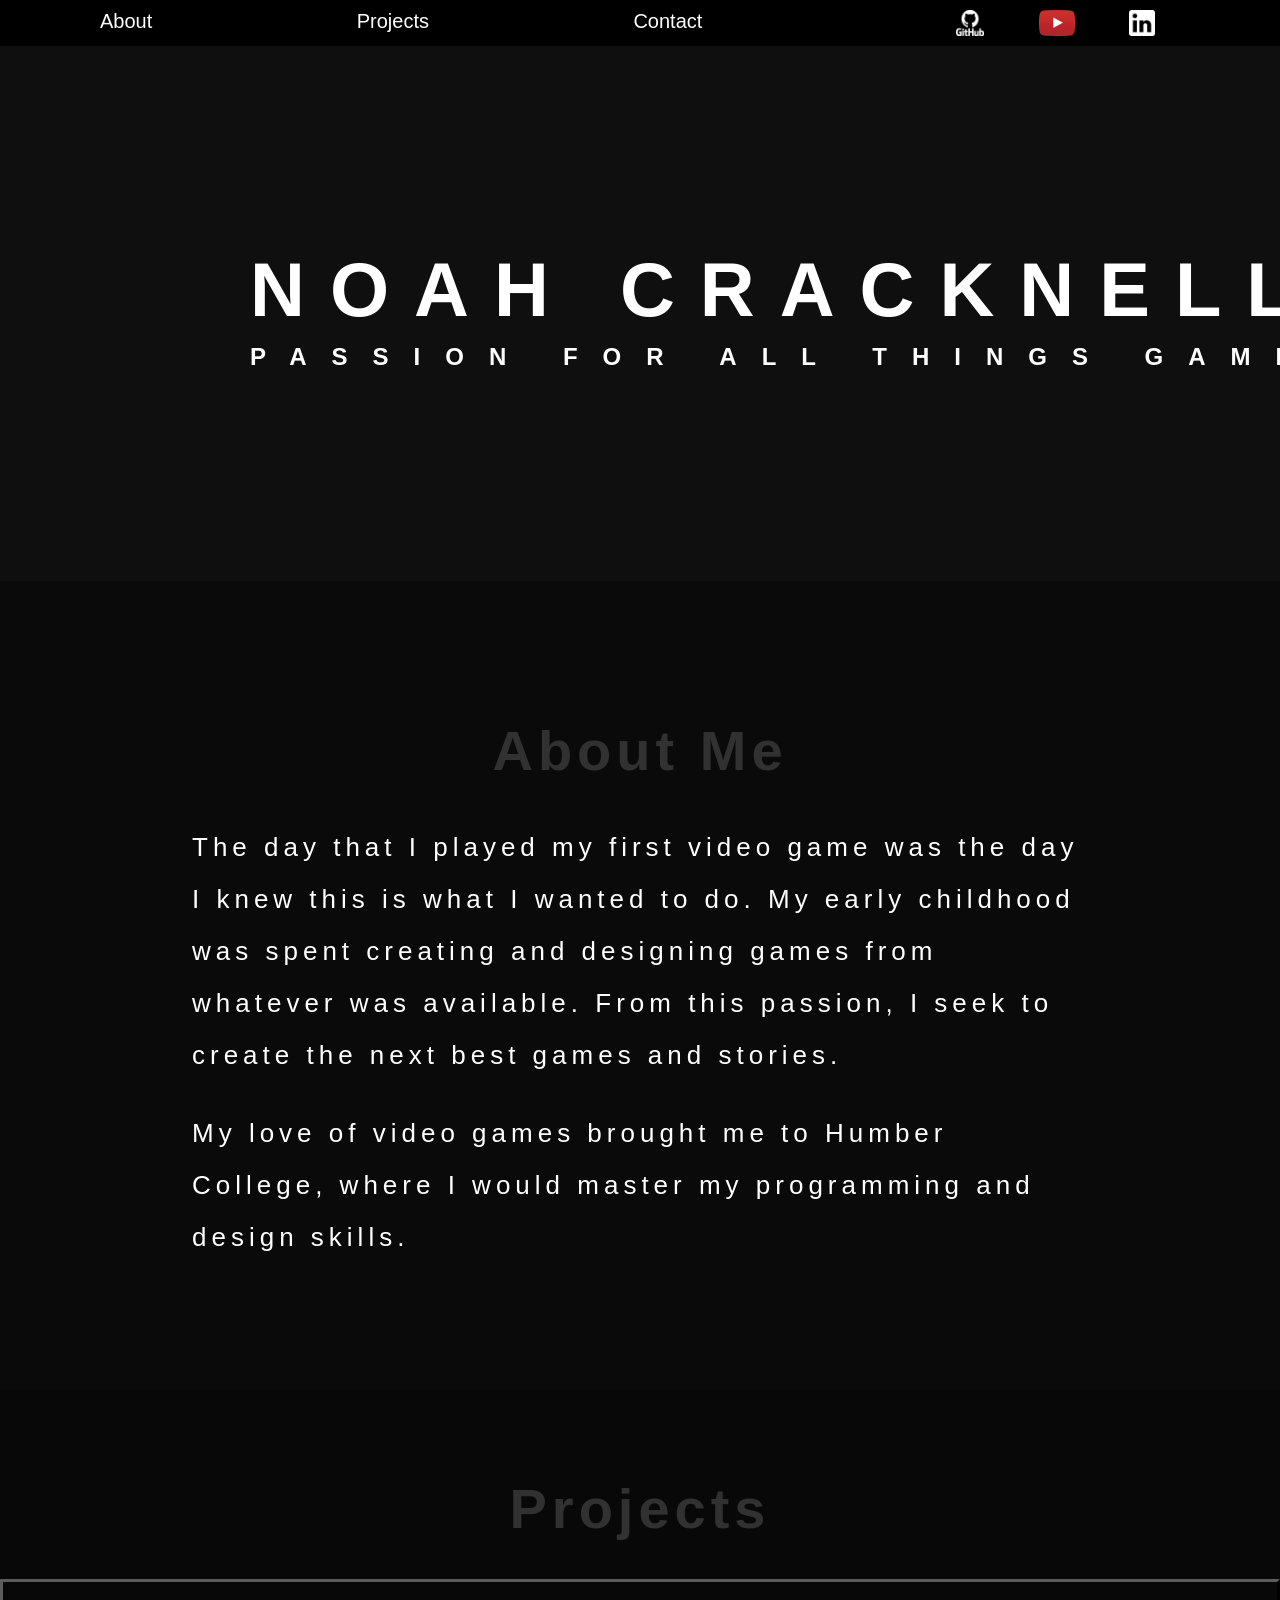
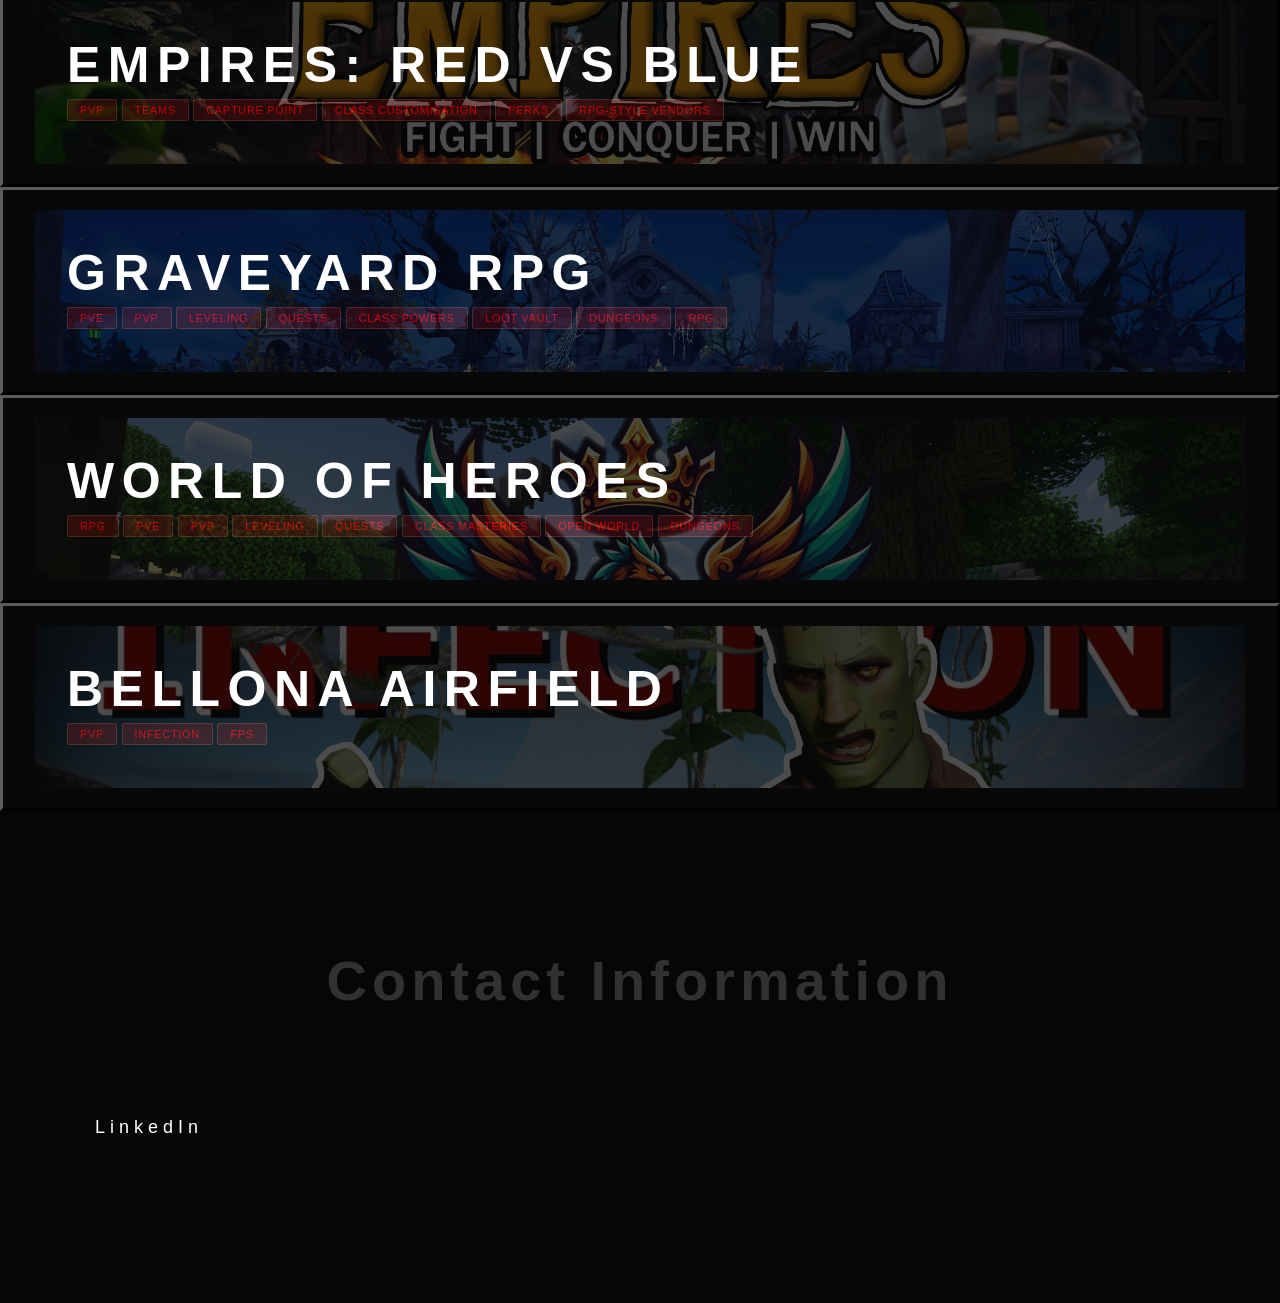
==== home.html @ 816b0b97 "Added projects list" ====
<!-- Developed by Noah Cracknell -->
<!DOCTYPE html>
<html lang="en">
<head>
    <meta charset="UTF-8">
    <meta name="viewport" content="width=device-width, initial-scale=1.0">

    <link rel="stylesheet" type="text/css" href="CSS/portfoliostyle.css">

    <title>Noah Cracknell</title>
</head>

<body>

    <script src="JavaScript/projectDropdown.js"></script>

    <div class="background">
        <!-- <div class="titleContent">

            <h1 id="name">Noah Cracknell</h1> -->

            <!-- <a href="https://github.com/Warkingi"></a> -->
            <!-- <div id="titleLinks"> -->
                <!-- <img src="Media/Images/githublogo.png" id="link"> -->
            <!-- </div>
        </div> -->
        <div class="navigationContent">
            <div id="internalLinks">
                <a href="#about">About</a>
                <a href="#projects">Projects</a>
                <a href="#contact">Contact</a>
            </div>
            <div id="externalLinks">
                <a href="https://github.com/Warkingi"><img src="Media/Images/github_logo.png"></a>
                <a href="https://www.youtube.com/@wark5133"><img src="Media/Images/youtube_logo.png"></a>
                <a href="https://github.com/Warkingi"><img src="Media/Images/linkedin_logo.png"></a>
            </div>
        </div>
        <div class="introContent">
            <div class="introContentWrapper">
                <h1 id="title">Noah Cracknell</h1>
                <h1 id="subtitle">Passion for all things Gaming</h1>
            </div>
            <video autoplay muted loop id="introVideo">
                <source src="Media/Videos/Wark Sizzle Trailer.mp4" type="video/mp4">
            </video>
            <!-- <img src="Media/Images/portrait.png" id="portrait"> -->
        </div>
        <div class="biographyContent">
            <h1 class="sectionTitle">About Me</h1>
            <div id="content-wrapper">
                <p>
                    The day that I played my first video game was the day I knew this is what I wanted to do. 
                    My early childhood was spent creating and designing games from whatever was available. 
                    From this passion, I seek to create the next best games and stories.
                </p>
                <p>
                    My love of video games brought me to Humber College, where I would master my programming and design skills.
                </p>
            </div>
        </div>
        <div class="projectsContent">
            <h1 class="sectionTitle">Projects</h1>
            <!-- ══════════════ EMPIRES RED VS BLUE ══════════════ -->
            <article class="projectEntry" aria-expanded="false">
                <div class="projectEntryHeader">
                    <img class="projectEntryHeaderImage" src="Media/Images/Empires/EmpiresBackground.png">
                    <div class="projectTitleDiv">
                        <h2 class="projectTitle">Empires: Red vs Blue</h2>
                        <div>
                            <span class="projectTag">PvP</span>
                            <span class="projectTag">Teams</span>
                            <span class="projectTag">Capture Point</span>
                            <span class="projectTag">Class Customisation</span>
                            <span class="projectTag">Perks</span>
                            <span class="projectTag">RPG-Style Vendors</span>
                        </div>
                        <br>
                        <!-- <p>Two empires battle for control over the grove.</p> -->
                    </div>
                </div>

                <div class="projectEntryContent">
                    <div class="projectContentHider">
                        <div class="projectContentGrid">
                            <div class="projectContentDetailsSection">
                                <div>
                                    <p class="projectContentDetails">
                                        Developed during the early days of Fortnite Creative 2.0, Empires: Red vs Blue was my most prized UEFN project.
                                        Originally Empires was developed under the name of Twilight Hollow and featured 4 players independently fighting for control
                                        over the grove. However, adapting the the UEFN Ecosystem was nessecary and Twilight Hollow's gameplay had it's issues.
                                        Listening to feedback and getting the chance to engage with players personally, I developed a new streamlined 2.0 update
                                        and renamed the project to Empires.
                                    </p>
                                    <h3 class="projectFeatureTitle">Features</h3>
                                    <ul class="projectFeatureList">
                                        <li>Fully customisable player loadouts.</li>
                                        <li>Unique perks for individual gameplay.</li>
                                        <li>Large detailed map with 7 PoIs.</li>
                                        <li>Warfare on an epic scale.</li>
                                    </ul>
                                </div>
                                <iframe width="560" height="315" src="https://www.youtube.com/embed/C8EANWtNiQw" title="YouTube video player" frameborder="0" allow="accelerometer; autoplay; clipboard-write; encrypted-media; gyroscope; picture-in-picture; web-share" referrerpolicy="strict-origin-when-cross-origin" allowfullscreen></iframe>
                            </div>
                            <div>
                                <img src="Media/Images/Empires/Empires01.png" class="projectContentImage"/>
                                <img src="Media/Images/Empires/Empires02.png" class="projectContentImage"/>
                                <img src="Media/Images/Empires/Empires03.png" class="projectContentImage"/>
                                <img src="Media/Images/Empires/Empires04.png" class="projectContentImage"/>
                            </div>
                        </div>
                    </div>
                </div>
            </article>
            <!-- ══════════════ GRAVEYARD RPG ══════════════ -->
            <article class="projectEntry" aria-expanded="false">
                <div class="projectEntryHeader">
                    <img class="projectEntryHeaderImage" src="Media/Images/Graveyard/GraveyardBackground.png">
                    <div class="projectTitleDiv">
                        <h2 class="projectTitle">Graveyard RPG</h2>
                        <div>
                            <span class="projectTag">PvE</span>
                            <span class="projectTag">PvP</span>
                            <span class="projectTag">Leveling</span>
                            <span class="projectTag">Quests</span>
                            <span class="projectTag">Class Powers</span>
                            <span class="projectTag">Loot Vault</span>
                            <span class="projectTag">Dungeons</span>
                            <span class="projectTag">RPG</span>
                        </div>
                        <br>
                    </div>
                </div>

                <div class="projectEntryContent">
                    <div class="projectContentHider">
                        <div class="projectContentGrid">
                            <div class="projectContentDetailsSection">
                                <div>
                                    <p class="projectContentDetails">
                                        Graveyard was originally developed as a seasonal project but eventually
                                        pivoted into an RPG. This was an ambitious project with one thing in mind;
                                        how far can we push UEFN when trying to create an MMORPG?
                                    </p>
                                    <h3 class="projectFeatureTitle">Features</h3>
                                    <ul class="projectFeatureList">
                                        <li>RPG Leveling system with stat scaling.</li>
                                        <li>Class powers allowing for deeper customisation.</li>
                                        <li>Loot vault for storing all player unlocks.</li>
                                        <li>Dungeon system allowing for both solo and co-op.</li>
                                        <li>PvE and optional PvP flagging.</li>
                                    </ul>
                                </div>
                                <iframe width="560" height="315" src="https://www.youtube.com/embed/sD-JPJCDEOY?si=j2TgBAJeL-1TV2SC" title="YouTube video player" frameborder="0" allow="accelerometer; autoplay; clipboard-write; encrypted-media; gyroscope; picture-in-picture; web-share" referrerpolicy="strict-origin-when-cross-origin" allowfullscreen></iframe>
                            </div>
                            <div>
                                <img src="Media/Images/Graveyard/Graveyard01.png" class="projectContentImage"/>
                                <img src="Media/Images/Graveyard/Graveyard02.png" class="projectContentImage"/>
                                <img src="Media/Images/Graveyard/Graveyard03.png" class="projectContentImage"/>
                                <img src="Media/Images/Graveyard/Graveyard04.png" class="projectContentImage"/>
                            </div>
                        </div>
                    </div>
                </div>
            </article>
            <!-- ══════════════ WORLD OF HEROES ══════════════ -->
            <article class="projectEntry" aria-expanded="false">
                <div class="projectEntryHeader">
                    <img class="projectEntryHeaderImage" src="Media/Images/WorldOfHeroes/WorldOfHeroesDiscord.png">
                    <div class="projectTitleDiv">
                        <h2 class="projectTitle">World of Heroes</h2>
                        <div>
                            <span class="projectTag">RPG</span>
                            <span class="projectTag">PvE</span>
                            <span class="projectTag">PvP</span>
                            <span class="projectTag">Leveling</span>
                            <span class="projectTag">Quests</span>
                            <span class="projectTag">Class Masteries</span>
                            <span class="projectTag">Open World</span>
                            <span class="projectTag">Dungeons</span>
                        </div>
                        <br>
                    </div>
                </div>

                <div class="projectEntryContent">
                    <div class="projectContentHider">
                        <div class="projectContentGrid">
                            <div class="projectContentDetailsSection">
                                <div>
                                    <p class="projectContentDetails">
                                        World of Heroes is a passion project that remains unreleased to the public
                                        and was developed out of my love for MMORPGs.
                                    </p>
                                    <h3 class="projectFeatureTitle">Features</h3>
                                    <ul class="projectFeatureList">
                                        <li>Full handcrafted open world ready for adventure.</li>
                                        <li>RPG Leveling system with stat scaling.</li>
                                        <li>Indepth questing system with roleplaying elements.</li>
                                        <li>Class masteries allowing for different playstyles.</li>
                                        <li>Limited time events.</li>
                                        <li>Dungeon system with custom bosses and loot.</li>
                                        <li>Challenging arena system with custom bosses.</li>
                                        <li>Professions and craftable items.</li>
                                    </ul>
                                </div>
                                <iframe width="560" height="315" src="https://www.youtube.com/embed/C8EANWtNiQw" title="YouTube video player" frameborder="0" allow="accelerometer; autoplay; clipboard-write; encrypted-media; gyroscope; picture-in-picture; web-share" referrerpolicy="strict-origin-when-cross-origin" allowfullscreen></iframe>
                            </div>
                            <div>
                                <img src="Media/Images/WorldOfHeroes/WoH01.png" class="projectContentImage"/>
                                <img src="Media/Images/WorldOfHeroes/WoH02.png" class="projectContentImage"/>
                                <img src="Media/Images/WorldOfHeroes/WoH03.png" class="projectContentImage"/>
                                <img src="Media/Images/WorldOfHeroes/WoH04.png" class="projectContentImage"/>
                                <img src="Media/Images/WorldOfHeroes/WoH05.png" class="projectContentImage"/>
                            </div>
                        </div>
                    </div>
                </div>
            </article>
            <!-- ══════════════ BELLONA AIRFIELD ══════════════ -->
            <article class="projectEntry" aria-expanded="false">
                <div class="projectEntryHeader">
                    <img class="projectEntryHeaderImage" src="Media/Images/Bellona Airfield/InfectionThumbNoTEXT.png">
                    <div class="projectTitleDiv">
                        <h2 class="projectTitle">Bellona Airfield</h2>
                        <div>
                            <span class="projectTag">PvP</span>
                            <span class="projectTag">Infection</span>
                            <span class="projectTag">FPS</span>
                        </div>
                        <br>
                    </div>
                </div>

                <div class="projectEntryContent">
                    <div class="projectContentHider">
                        <div class="projectContentGrid">
                            <div class="projectContentDetailsSection">
                                <div>
                                    <p class="projectContentDetails">
                                        One of my first major projects inside of UEFN, Infection was built with the
                                        intention of using the best of Fortnite Creative 2.0.
                                    </p>
                                    <h3 class="projectFeatureTitle">Features</h3>
                                    <ul class="projectFeatureList">
                                        <li>Play as a Survivor or Infected.</li>
                                        <li>Infected stink grenade recharge ability.</li>
                                        <li>Survivor FPS gameplay.</li>
                                        <li>Walking Dead zombies adding extra danger.</li>
                                    </ul>
                                </div>
                                <iframe width="560" height="315" src="https://www.youtube.com/embed/SSIrmTczRqo?si=dj89543HmByA7WuM" title="YouTube video player" frameborder="0" allow="accelerometer; autoplay; clipboard-write; encrypted-media; gyroscope; picture-in-picture; web-share" referrerpolicy="strict-origin-when-cross-origin" allowfullscreen></iframe>
                            </div>
                            <div>
                                <img src="Media/Images/Bellona Airfield/Bellona01.png" class="projectContentImage"/>
                                <img src="Media/Images/Bellona Airfield/Bellona02.png" class="projectContentImage"/>
                                <img src="Media/Images/Bellona Airfield/Bellona03.png" class="projectContentImage"/>
                                <img src="Media/Images/Bellona Airfield/Bellona04.png" class="projectContentImage"/>
                                <img src="Media/Images/Bellona Airfield/Bellona05.png" class="projectContentImage"/>
                                <img src="Media/Images/Bellona Airfield/BellonaDev01.png" class="projectContentImage"/>
                                <img src="Media/Images/Bellona Airfield/BellonaDev02.png" class="projectContentImage"/>
                            </div>
                        </div>
                    </div>
                </div>
            </article>
        </div>
        <div class="contactContent">
            <h1 class="sectionTitle">Contact Information</h1>
            <div id="contactSubSection">
                <p><a href="https://www.linkedin.com/in/noah-cracknell-0220b914a/">LinkedIn</a></p>
            </div>
        </div>
    </div>

    <script>
        (function () 
        {
            const projectEntries = document.querySelectorAll('.projectEntry');
            window.console.log(projectEntries.length);

            projectEntries.forEach(entry => {
                const header = entry.querySelector('.projectEntryHeader');

                header.addEventListener('click', () => {
                    const isAlreadyOpen = entry.classList.contains('is-expanded');
                    
                    projectEntries.forEach(c => {
                        c.classList.remove('is-expanded');
                        c.setAttribute('aria-expanded', 'false');
                        window.console.log("Closing Entry");
                    });

                    if (!isAlreadyOpen) 
                    {
                        entry.classList.add('is-expanded');
                        entry.setAttribute('aria-expanded', 'true');

                        window.console.log("Hello");

                        setTimeout(() => {
                        entry.scrollIntoView({ behavior: 'smooth', block: 'nearest' });
                        }, 80);
                    }
                });
            });
        })();
    </script>

</body>
</html>
---- CSS/portfoliostyle.css ----
body {

    width: 100vw;
    height: 100vw;
    margin: 0;
    padding: 0;

    overflow-x: hidden;

    font-family: -apple-system, BlinkMacSystemFont, 'Segoe UI', Roboto, Oxygen, Ubuntu, Cantarell, 'Open Sans', 'Helvetica Neue', sans-serif;

}

.sectionTitle {

    position: relative;

    color: rgb(49, 49, 49);

    font-family: Gobold, sans-serif;
    font-size: 56px;
    
    left: 0;
    top: 0;

    letter-spacing: 5px;

    text-align: center;

}

.sectionSubTitle {

    position: relative;

    color: rgb(255, 255, 255);

    font-family: Gobold, sans-serif;
    font-size: 36px;
    
    left: 0px;
    top: 0;

    z-index: 1;

    letter-spacing: 3px;

}

a {

    text-decoration: none;
    color: white;

}

.background {

    background-color: black;
    /*background-image: url("../Images/background.jpg");*/
    background-size: cover;
    background-repeat: no-repeat;
    background-size: 100%;

    width: 100%;
    height: 100%;
    margin: 0%;
    padding: 0%;
    overflow: visible;

    position: relative;

    /* align-items: center;
    align-content: center;
    text-align: center; */

    margin-left: 0%;
    margin-right: 0%;

}

.titleContent {

    background-color: black;
    /* background-image: url("../Media/Images/banner.png"); */
    /* background-size: cover;
    background-repeat: no-repeat; */
    /* background-size: 100%; */

    position: relative;
    display: block;

    overflow: hidden;

    /* text-align: left; */

    /* margin: auto; */

    width: 100%;
    height: 2vw;
    
    z-index: 1;

}

.titleContent #name {

    position: relative;

    top: 0;
    left: 24px;

    font-size: 60px;
}

/* .titleContent #titleLinks {

    margin: auto;
    position: relative;

    height: 81px;

} */

.titleContent h1 {

    color: white;

    margin: 0;
}

.navigationContent {

    background-color: black;

    position: relative;

    padding-top: 10px;
    padding-bottom: 10px;
    
    display: block;

    width: 100%;
    height: 2vw;

    overflow: hidden;
    /* margin: auto; */

    z-index: 1;

}

/* .navigationContent div {

    position: relative;

    width: 100%;

    min-height: 100%;

    display: inline-block;
    margin: auto;

} */

.navigationContent #internalLinks {
    
    display: block;

    float: left;

}

.navigationContent #internalLinks a {

    position: relative;

    font-size: 20px;
    /* top: 15px; */

    padding: 10px 100px;

    /* text-align: center; */

}

.navigationContent #internalLinks a:hover {

    background-color: white;

    color: black;

}

.navigationContent #externalLinks {

    position: relative;

    display: block;
    
    right: 100px;

    float: right;

    height: 100%;
}

.navigationContent #externalLinks a {

    position: relative;

    display: inline-block;

    padding: 0px 25px;

    height: 100%;


    /* margin-left: auto;
    margin-right: auto; */

}

.navigationContent #externalLinks a img {

    position: relative;

    height: 100%;

    /* margin-left: auto;
    margin-right: auto; */

}

.introContent {

    background-color: rgb(15, 15, 15);

    position: relative;

    padding-top: 100px;
    padding-bottom: 100px;

    display: block;

    overflow: hidden;
    margin: auto;

    color: white;

    font-family: Gobold, sans-serif;
    font-style: normal;

}

.introContent .introContentWrapper {

    position: relative;

    padding-top: 100px;
    padding-bottom: 100px;

}

.introContent .introContentWrapper h1 {
    
    margin-top: 0px;
    margin-bottom: 10px;

    z-index: 1;

    text-align: left;
    text-transform: uppercase;

    letter-spacing: 25px;
}

.introContent .introContentWrapper #title {

    position: relative;

    left: 250px;

    font-size: 76px;

}

.introContent .introContentWrapper #subtitle {

    position: relative;

    left: 250px;

    font-size: 24px;

}

.introContent #introVideo {

    position: fixed;

    filter: blur(5px) brightness(0.5);
    
    right: 0;
    bottom: 0;

    min-width: 100%;
    min-height: 100%;

    z-index: 0;

}

.introContent #portrait {

    position: absolute;

    right: 100px;
    top: 25px;

    height: 100%;

}


.biographyContent {

    background-color: rgb(10, 10, 10);

    position: relative;

    padding-top: 100px;
    padding-bottom: 100px;

    display: block;

    overflow: visible;
    margin: auto;

    color: white;

    font-family: Arial, Helvetica, sans-serif;
    font-style: normal;

    text-align: left;

}

.biographyContent #content-wrapper {

    position: relative;

    width: 70%;

    min-height: 100%;

    padding-top: 0px;
    padding-bottom: 0px;

    display: block;

    margin: auto;

}

.biographyContent p {

    position: relative;

    font-family: 'Segoe UI', Tahoma, Geneva, Verdana, sans-serif;
    font-size: 26px;

    left: 0px;

    line-height: 200%;

    letter-spacing: 5px;

}

.projectsContent {

    background-color: rgb(8, 8, 8);

    position: relative;

    padding-top: 50px;
    padding-bottom: 0px;

    display: block;

    overflow: visible;
    margin: auto;

    color: white;

    font-family: Arial, Helvetica, sans-serif;
    font-style: normal;

    text-align: left;

}

.projectEntry {
    padding: 20px 32px;

    border: rgb(8, 8, 8);
    border-style: outset;

    width: auto;
}

.projectTitleDiv {
    display: flex;
    flex-direction: column;
}

.projectTitle {
    position: relative;

    color: rgb(255, 255, 255);
    margin: 0.12em 0 0.12em;

    font-family: Gobold, sans-serif;
    font-size: 50px;

    /* cursor: pointer; */
    text-transform: uppercase;
    z-index: 1;

    letter-spacing: 0.15em;

    transition: letter-spacing 0.48s cubic-bezier(0.25, 0.46, 0.45, 0.94);
}

.projectEntryHeader:hover .projectTitle {
    letter-spacing: 0.25em;
}

.projectTag {
    font-size: 0.68rem;
    font-weight: 500;
    letter-spacing: 0.07em;
    text-transform: uppercase;
    color: #ff0000;
    background-color: rgb(57, 10, 10);
    border: 1px solid rgba(212, 180, 131, 0.22);
    padding: 4px 12px;
    border-radius: 2px;
}

.projectEntryHeader {
    position: relative;
    display: flex;
    align-items: flex-end;
    padding: 28px 32px;
    overflow: hidden;

    cursor: pointer;
}

.projectEntryHeaderImage {
    position: absolute;
    width: 100%;
    height: 100%;
    inset: 0;
    opacity: 0.28;
    object-fit: cover;
    object-position: center 20%;
    
}

.projectEntryHeader:hover .projectEntryHeaderImage {
    filter: brightness(1.2);
    object-position: center 60%;
    transition: object-position 25.8s cubic-bezier(0.25, 0.46, 0.45, 0.94);
}

.projectContentHider {
    overflow: hidden;
    /* padding: 48px 32px 56px; */
}

.projectEntryContent {
    /* padding: 48px 32px 56px; */
    display: grid;
    grid-template-rows: 0fr;
    transition: grid-template-rows 0.44s cubic-bezier(0.4, 0, 0.2, 1);
}

.projectEntry.is-expanded .projectEntryContent {
    grid-template-rows: 1fr;
}

/* .projectEntryContent {
    display: grid;
    grid-template-rows: 0fr;
} */

.projectContentGrid {
    display: grid;
    grid-template-columns: 1fr;
}

.projectContentDetailsSection {
    padding: 48px 32px 56px;
    display: grid;
    grid-template-columns: 2fr 1fr;
    gap: 40px 64px;
}

.projectContentDetails {
    font-family: 'Segoe UI', Tahoma, Geneva, Verdana, sans-serif;
    font-size: 20px;

    /* padding: 48px 32px 56px; */
    /* padding: 48px 32px 56px;*/

    /* display: grid;
    grid-template-columns: 2fr 1fr;
    gap: 40px 64px;  */

    z-index: 1;

    /* line-height: 200%;
    width: 70%; */

    
    letter-spacing: 5px;
}

/* .projectFeatureTitle {
    font-size: 30px;
    color: rgb(195, 149, 0);
    margin: 0;
    letter-spacing: 4px;
    text-transform: uppercase;
    font-family: 'Segoe UI', Tahoma, Geneva, Verdana, sans-serif;
} */

.projectFeatureTitle {
  border-left: 1px solid rgba(210, 130, 60, 0.5);
  padding-left: 14px;
}
.projectFeatureTitle {
  font-size: 30px;
  font-weight: 400;
  letter-spacing: 5px;
  text-transform: uppercase;
  color: rgb(195, 149, 0);
  margin: 0;
}

.projectFeatureList {
  list-style: none;
  padding: 0;
  margin: 0;
}

.projectFeatureList li {
  position: relative;
  padding: 14px 0 14px 28px;
  color: rgba(255,255,255,0.75);
  letter-spacing: 2px;
  border-bottom: 0.5px solid rgba(255,255,255,0.06);
  transition: color 0.3s ease,
              padding-left 0.3s cubic-bezier(0.25,0.46,0.45,0.94);
}
.projectFeatureList li::before {
  content: '';
  position: absolute;
  left: 0;
  top: 50%;
  transform: translateY(-50%);
  width: 8px;
  height: 2px;
  background: #ff0400;
  transition: width 0.3s cubic-bezier(0.25,0.46,0.45,0.94);
}
.projectFeatureList li:hover {
  color: rgb(195, 149, 0);
  padding-left: 36px;
}
.projectFeatureList li:hover::before {
  width: 20px;
}

.projectContentImage {
    width: auto;
    height: 15em;
}

.contactContent {

    background-color: rgb(6, 6, 6);

    position: relative;

    padding-top: 100px;
    padding-bottom: 100px;

    display: block;

    overflow: visible;
    margin: auto;

    color: white;

    font-family: Arial, Helvetica, sans-serif;
    font-style: normal;

    text-align: left;

}

.contactContent #contactSubSection {

    position: relative;

    left: -225px;

    padding-top: 40px;
    padding-bottom: 40px;

    width: 50%;
    height: auto;

    display: block;

    overflow: visible;
    margin: auto;

}

.contactContent p {

    position: relative;

    font-family: 'Segoe UI', Tahoma, Geneva, Verdana, sans-serif;
    font-size: 18px;

    left: 0px;

    line-height: 200%;

    letter-spacing: 5px;

}
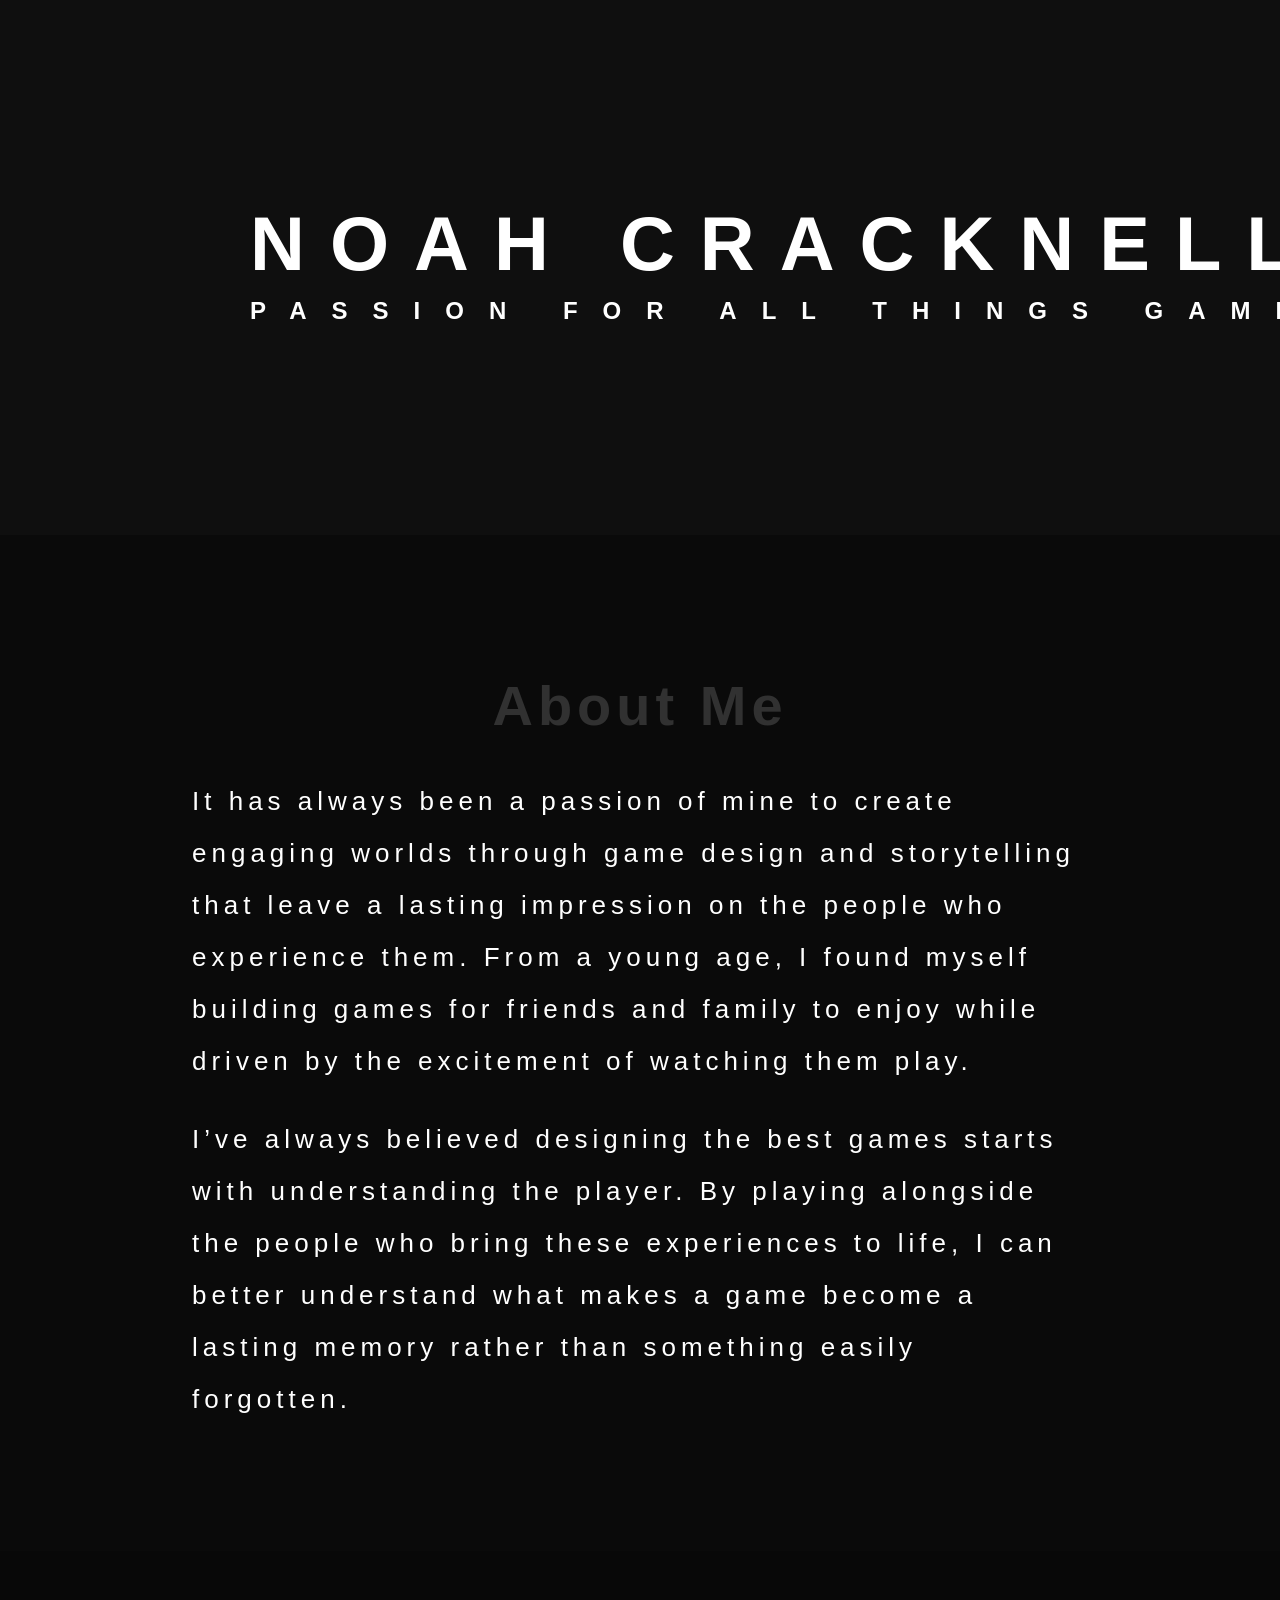
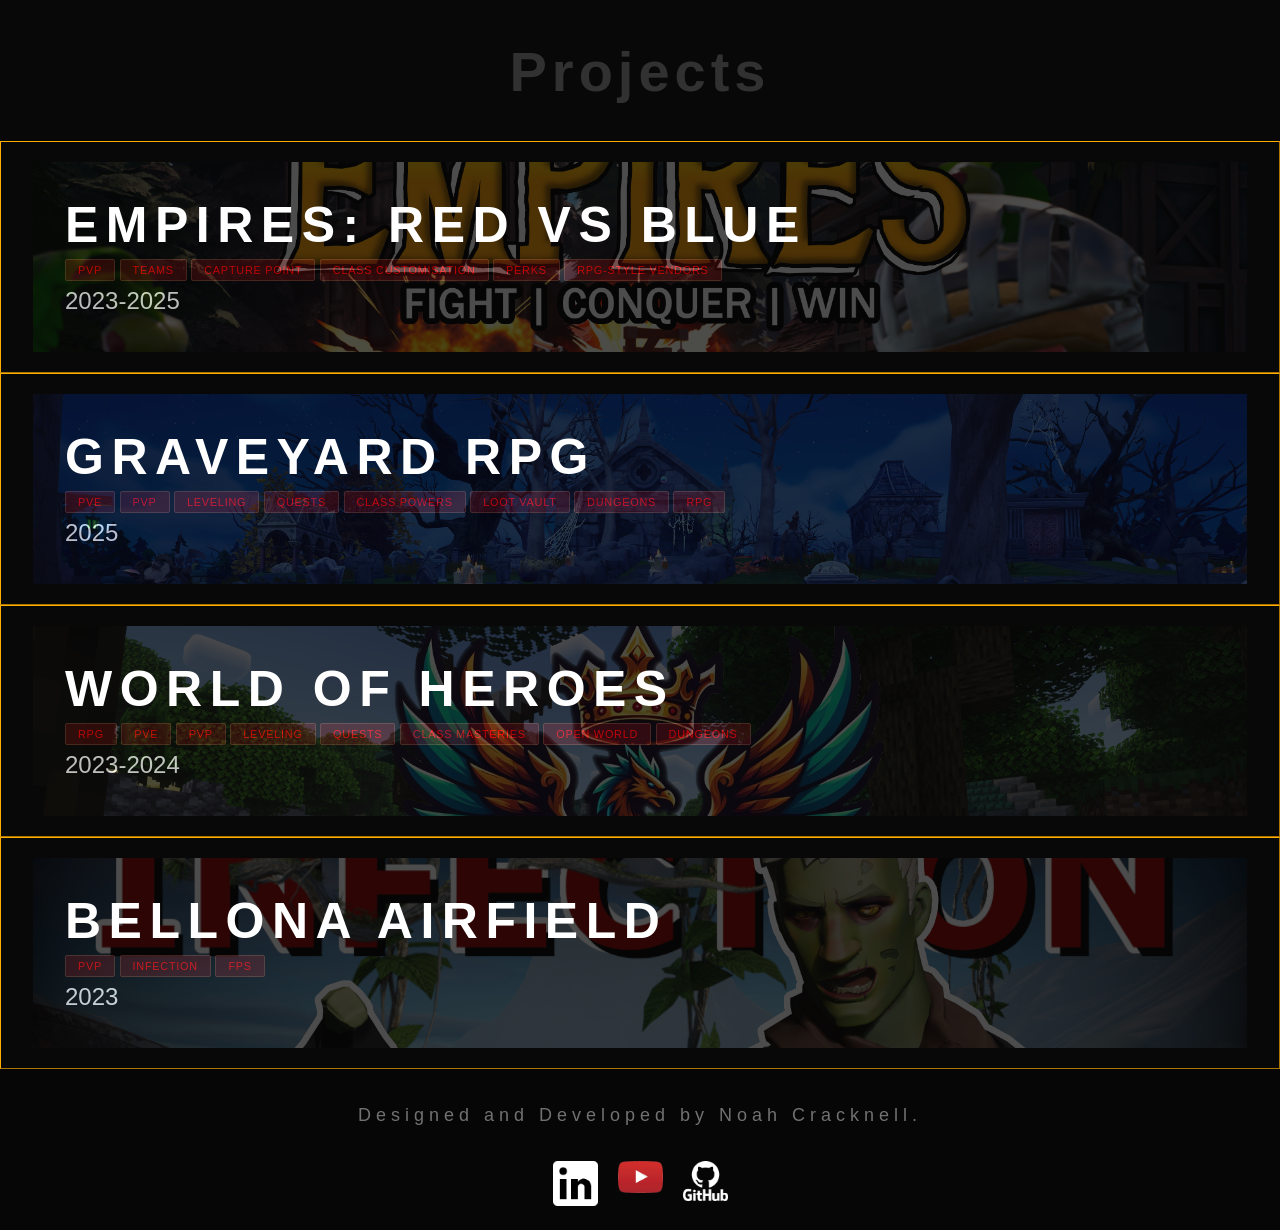
==== commit cf7c0524: "Added some more pictures." ====
--- a/home.html
+++ b/home.html
@@ -24,7 +24,7 @@
                 <!-- <img src="Media/Images/githublogo.png" id="link"> -->
             <!-- </div>
         </div> -->
-        <div class="navigationContent">
+        <!-- <div class="navigationContent">
             <div id="internalLinks">
                 <a href="#about">About</a>
                 <a href="#projects">Projects</a>
@@ -35,7 +35,7 @@
                 <a href="https://www.youtube.com/@wark5133"><img src="Media/Images/youtube_logo.png"></a>
                 <a href="https://github.com/Warkingi"><img src="Media/Images/linkedin_logo.png"></a>
             </div>
-        </div>
+        </div> -->
         <div class="introContent">
             <div class="introContentWrapper">
                 <h1 id="title">Noah Cracknell</h1>
@@ -50,12 +50,15 @@
             <h1 class="sectionTitle">About Me</h1>
             <div id="content-wrapper">
                 <p>
-                    The day that I played my first video game was the day I knew this is what I wanted to do. 
-                    My early childhood was spent creating and designing games from whatever was available. 
-                    From this passion, I seek to create the next best games and stories.
+                    It has always been a passion of mine to create engaging worlds through game design
+                    and storytelling that leave a lasting impression on the people who experience them. 
+                    From a young age, I found myself building games for friends and family to enjoy while 
+                    driven by the excitement of watching them play.
                 </p>
                 <p>
-                    My love of video games brought me to Humber College, where I would master my programming and design skills.
+                    I’ve always believed designing the best games starts with understanding the player.
+                    By playing alongside the people who bring these experiences to life,
+                    I can better understand what makes a game become a lasting memory rather than something easily forgotten. 
                 </p>
             </div>
         </div>
@@ -75,7 +78,7 @@
                             <span class="projectTag">Perks</span>
                             <span class="projectTag">RPG-Style Vendors</span>
                         </div>
-                        <br>
+                        <span class="projectEntryYear">2023-2025</span>
                         <!-- <p>Two empires battle for control over the grove.</p> -->
                     </div>
                 </div>
@@ -89,13 +92,17 @@
                                         Developed during the early days of Fortnite Creative 2.0, Empires: Red vs Blue was my most prized UEFN project.
                                         Originally Empires was developed under the name of Twilight Hollow and featured 4 players independently fighting for control
                                         over the grove. However, adapting the the UEFN Ecosystem was nessecary and Twilight Hollow's gameplay had it's issues.
+                                    </p>
+                                    <p class="projectContentDetails">
                                         Listening to feedback and getting the chance to engage with players personally, I developed a new streamlined 2.0 update
                                         and renamed the project to Empires.
                                     </p>
                                     <h3 class="projectFeatureTitle">Features</h3>
                                     <ul class="projectFeatureList">
                                         <li>Fully customisable player loadouts.</li>
+                                        <li>Leveling system for individual weapons.</li>
                                         <li>Unique perks for individual gameplay.</li>
+                                        <li>Earn gold and purchase items at NPC vendors.</li>
                                         <li>Large detailed map with 7 PoIs.</li>
                                         <li>Warfare on an epic scale.</li>
                                     </ul>
@@ -107,6 +114,9 @@
                                 <img src="Media/Images/Empires/Empires02.png" class="projectContentImage"/>
                                 <img src="Media/Images/Empires/Empires03.png" class="projectContentImage"/>
                                 <img src="Media/Images/Empires/Empires04.png" class="projectContentImage"/>
+                                <img src="Media/Images/Empires/Empires05.png" class="projectContentImage"/>
+                                <img src="Media/Images/Empires/Empires06.png" class="projectContentImage"/>
+                                <img src="Media/Images/Empires/Empires07.png" class="projectContentImage"/>
                             </div>
                         </div>
                     </div>
@@ -128,7 +138,7 @@
                             <span class="projectTag">Dungeons</span>
                             <span class="projectTag">RPG</span>
                         </div>
-                        <br>
+                        <span class="projectEntryYear">2025</span>
                     </div>
                 </div>
 
@@ -139,9 +149,24 @@
                                 <div>
                                     <p class="projectContentDetails">
                                         Graveyard was originally developed as a seasonal project but eventually
-                                        pivoted into an RPG. This was an ambitious project with one thing in mind;
-                                        how far can we push UEFN when trying to create an MMORPG?
-                                    </p>
+                                        pivoted into an RPG. This was an ambitious project with one thing in mind:
+                                        how far can we push UEFN when trying to create an MMORPG? This was no easy task as 
+                                        UEFN was not yet built with the tools nessecary to create an MMORPG,
+                                        requiring outside the box thinking when designing features.
+                                    </p>
+                                    <p class="projectContentDetails">
+                                        Developed in only a month, Graveyard comes fully equipped with a custom inventory vault,
+                                        hostile RPG-style creatures, quests, world pvp, unlockable powerup system, party grouping and
+                                        a single dungeon with a custom boss fight at the end. This was a remarkable feat and pushed the
+                                        limits of UEFN.
+                                    <!-- </p>
+                                    <p class="projectContentDetails">
+                                        Designing an inventory system was no easy task. It needed to be intuitive to use without
+                                        needless menus and confusion. With this in mind I set off to create the Item Vault. This would
+                                        solve two major issues at once, a player inventory and a bank storage system. Any weapons
+                                        and gadgets the player collected in the open world would be added perminantly to a vault 
+                                        allowing for access at any time the player needed.
+                                    </p> -->
                                     <h3 class="projectFeatureTitle">Features</h3>
                                     <ul class="projectFeatureList">
                                         <li>RPG Leveling system with stat scaling.</li>
@@ -158,6 +183,8 @@
                                 <img src="Media/Images/Graveyard/Graveyard02.png" class="projectContentImage"/>
                                 <img src="Media/Images/Graveyard/Graveyard03.png" class="projectContentImage"/>
                                 <img src="Media/Images/Graveyard/Graveyard04.png" class="projectContentImage"/>
+                                <img src="Media/Images/Graveyard/Graveyard05.png" class="projectContentImage"/>
+                                <img src="Media/Images/Graveyard/Graveyard06.png" class="projectContentImage"/>
                             </div>
                         </div>
                     </div>
@@ -179,7 +206,7 @@
                             <span class="projectTag">Open World</span>
                             <span class="projectTag">Dungeons</span>
                         </div>
-                        <br>
+                        <span class="projectEntryYear">2023-2024</span>
                     </div>
                 </div>
 
@@ -190,7 +217,13 @@
                                 <div>
                                     <p class="projectContentDetails">
                                         World of Heroes is a passion project that remains unreleased to the public
-                                        and was developed out of my love for MMORPGs.
+                                        and was developed out of my love for MMORPGs, more specifically Warcraft.
+                                    </p>
+                                    <p class="projectContentDetails">
+                                        Developed using Minecraft datapacks, World of Heroes is a ambitious project that
+                                        pushes the limits of what is possible without mods. The world is handcrafted and based
+                                        off a story I've been working on since the early 2010's. Complete with a vast world full
+                                        of quests, loot and danger, it truly is a labour of love.
                                     </p>
                                     <h3 class="projectFeatureTitle">Features</h3>
                                     <ul class="projectFeatureList">
@@ -212,6 +245,8 @@
                                 <img src="Media/Images/WorldOfHeroes/WoH03.png" class="projectContentImage"/>
                                 <img src="Media/Images/WorldOfHeroes/WoH04.png" class="projectContentImage"/>
                                 <img src="Media/Images/WorldOfHeroes/WoH05.png" class="projectContentImage"/>
+                                <img src="Media/Images/WorldOfHeroes/WoH06.png" class="projectContentImage"/>
+                                <img src="Media/Images/WorldOfHeroes/WoH07.png" class="projectContentImage"/>
                             </div>
                         </div>
                     </div>
@@ -228,7 +263,7 @@
                             <span class="projectTag">Infection</span>
                             <span class="projectTag">FPS</span>
                         </div>
-                        <br>
+                        <span class="projectEntryYear">2023</span>
                     </div>
                 </div>
 
@@ -257,8 +292,8 @@
                                 <img src="Media/Images/Bellona Airfield/Bellona03.png" class="projectContentImage"/>
                                 <img src="Media/Images/Bellona Airfield/Bellona04.png" class="projectContentImage"/>
                                 <img src="Media/Images/Bellona Airfield/Bellona05.png" class="projectContentImage"/>
-                                <img src="Media/Images/Bellona Airfield/BellonaDev01.png" class="projectContentImage"/>
-                                <img src="Media/Images/Bellona Airfield/BellonaDev02.png" class="projectContentImage"/>
+                                <!-- <img src="Media/Images/Bellona Airfield/BellonaDev01.png" class="projectContentImage"/>
+                                <img src="Media/Images/Bellona Airfield/BellonaDev02.png" class="projectContentImage"/> -->
                             </div>
                         </div>
                     </div>
@@ -266,9 +301,12 @@
             </article>
         </div>
         <div class="contactContent">
-            <h1 class="sectionTitle">Contact Information</h1>
-            <div id="contactSubSection">
-                <p><a href="https://www.linkedin.com/in/noah-cracknell-0220b914a/">LinkedIn</a></p>
+            <!-- <h1 class="sectionTitle">Contact Information</h1> -->
+            <p class="signatureFooter">Designed and Developed by Noah Cracknell.</p>
+            <div class="contactFooter">
+                <a href="https://www.linkedin.com/in/noah-cracknell-0220b914a"><img src="Media/Images/linkedin_logo.png"></a>
+                <a href="https://www.youtube.com/@wark5133"><img src="Media/Images/youtube_logo.png"></a>
+                <a href="https://github.com/Warkingi"><img src="Media/Images/github_logo.png"></a>
             </div>
         </div>
     </div>
--- a/CSS/portfoliostyle.css
+++ b/CSS/portfoliostyle.css
@@ -404,8 +404,9 @@
 .projectEntry {
     padding: 20px 32px;
 
-    border: rgb(8, 8, 8);
+    border: rgb(255, 174, 0);
     border-style: outset;
+    border-width: 1px;
 
     width: auto;
 }
@@ -449,6 +450,12 @@
     border-radius: 2px;
 }
 
+.projectEntryYear {
+    font-size: 1.50rem;
+    text-transform: uppercase;
+    padding: 9px 0px;
+}
+
 .projectEntryHeader {
     position: relative;
     display: flex;
@@ -467,7 +474,6 @@
     opacity: 0.28;
     object-fit: cover;
     object-position: center 20%;
-    
 }
 
 .projectEntryHeader:hover .projectEntryHeaderImage {
@@ -596,15 +602,15 @@
 
     position: relative;
 
-    padding-top: 100px;
-    padding-bottom: 100px;
+    padding-top: 10px;
+    padding-bottom: 10px;
 
     display: block;
 
     overflow: visible;
     margin: auto;
 
-    color: white;
+    color: rgb(113, 113, 113);
 
     font-family: Arial, Helvetica, sans-serif;
     font-style: normal;
@@ -613,23 +619,23 @@
 
 }
 
-.contactContent #contactSubSection {
-
-    position: relative;
-
-    left: -225px;
-
-    padding-top: 40px;
-    padding-bottom: 40px;
-
-    width: 50%;
+.signatureFooter {
+    position: relative;
+    text-align: center;
+}
+
+.contactFooter {
+    position: relative;
+    display: flex;
+    justify-content: center;
+    justify-items: center;
+}
+
+.contactFooter img {
+    width: 45px;
     height: auto;
-
-    display: block;
-
-    overflow: visible;
-    margin: auto;
-
+    padding: 10px;
+    object-fit: cover;
 }
 
 .contactContent p {
@@ -644,5 +650,4 @@
     line-height: 200%;
 
     letter-spacing: 5px;
-
 }
